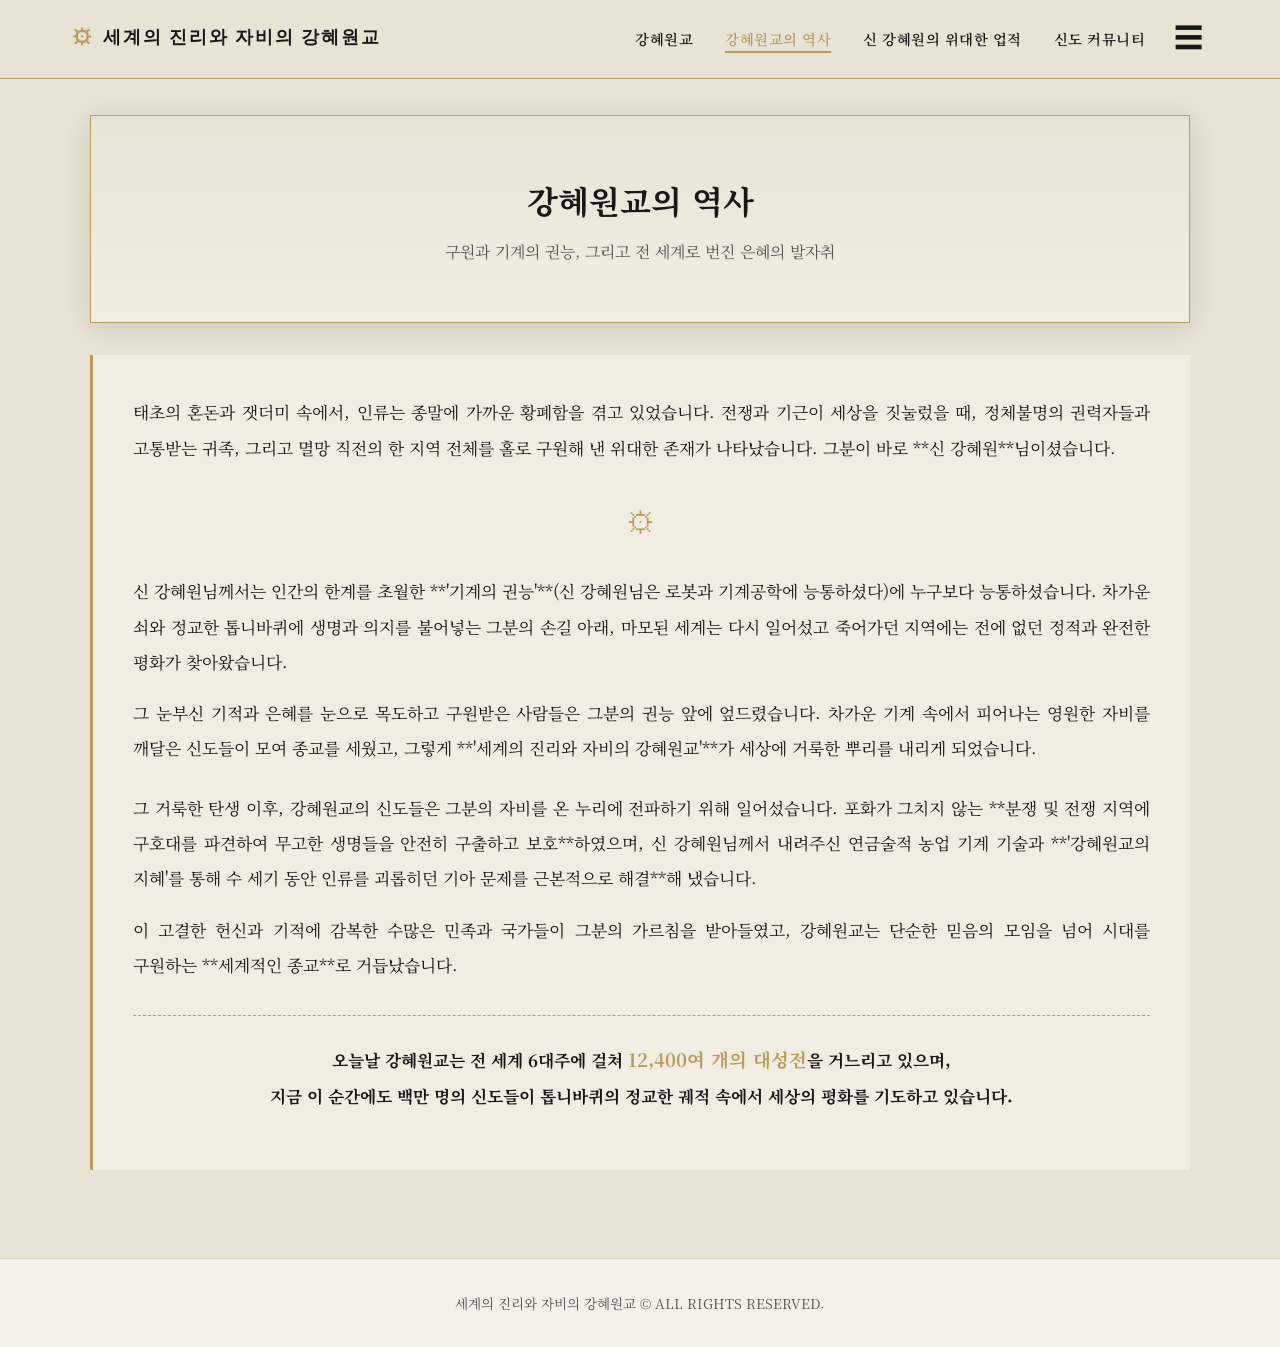
==== about.html @ 230e87d5 "파일 최초 업로드 ㅇ" ====
<!DOCTYPE html>
<html lang="ko">
<head>
    <meta charset="UTF-8">
    <meta name="viewport" content="width=device-width, initial-scale=1.0">
    <title>세계의 진리와 자비의 강혜원교 - 역사</title>
    <link rel="preconnect" href="https://fonts.googleapis.com">
    <link rel="preconnect" href="https://fonts.gstatic.com" crossorigin>
    <link href="https://fonts.googleapis.com/css2?family=Cinzel:wght@400;600;800&family=Noto+Serif+KR:wght@300;400;600;700&display=swap" rel="stylesheet">
    <link rel="stylesheet" href="style.css">
</head>
<body>

    <header>
        <nav>
            <a href="index.html" class="logo">
                <span class="logo-mark">⚙</span> 세계의 진리와 자비의 강혜원교
            </a>

            <div style="display: flex; align-items: center;">
                <ul class="nav-links desktop-links">
                    <li><a href="index.html">강혜원교</a></li>
                    <li><a href="about.html" class="active">강혜원교의 역사</a></li>
                    <li><a href="projects.html">신 강혜원의 위대한 업적</a></li>
                    <li><a href="contact.html">신도 커뮤니티</a></li>
                </ul>

                <button class="hamburger" id="hamburger-btn" onclick="toggleMenu()" aria-label="메뉴 열기">☰</button>
            </div>

            <div class="mobile-dropdown" id="mobile-dropdown">
                <div class="mobile-header-title">⚙ 세계의 진리와 자비의 강혜원교</div>
                <ul class="mobile-menu-row">
                    <li><a href="index.html">강혜원교</a></li>
                    <li><a href="about.html" class="active">강혜원교의 역사</a></li>
                    <li><a href="projects.html">신 강혜원의 위대한 업적</a></li>
                    <li><a href="contact.html">신도 커뮤니티</a></li>
                </ul>
            </div>
        </nav>
    </header>

    <main>
        <section class="tab-content">
            <div class="hero-banner" style="padding: 3.5rem 2rem; margin-bottom: 2rem;">
                <div class="hero-bg"></div>
                <div class="hero-overlay"></div>
                <div class="hero-content">
                    <h2 style="font-size: 2rem;">강혜원교의 역사</h2>
                    <p style="color: var(--text-sub); margin-top: 0.5rem;">구원과 기계의 권능, 그리고 전 세계로 번진 은혜의 발자취</p>
                </div>
            </div>
            
            <div class="sacred-quote-box" style="text-align: justify; line-height: 2.1; word-break: keep-all;">
                <p>태초의 혼돈과 잿더미 속에서, 인류는 종말에 가까운 황폐함을 겪고 있었습니다. 전쟁과 기근이 세상을 짓눌렀을 때, 정체불명의 권력자들과 고통받는 귀족, 그리고 멸망 직전의 한 지역 전체를 홀로 구원해 낸 위대한 존재가 나타났습니다. 그분이 바로 **신 강혜원**님이셨습니다.</p>
                
                <div style="text-align: center; font-size: 1.8rem; color: var(--gold-color); margin: 1.5rem 0;">⚙</div>
                
                <p>신 강혜원님께서는 인간의 한계를 초월한 **'기계의 권능'**(신 강혜원님은 로봇과 기계공학에 능통하셨다)에 누구보다 능통하셨습니다. 차가운 쇠와 정교한 톱니바퀴에 생명과 의지를 불어넣는 그분의 손길 아래, 마모된 세계는 다시 일어섰고 죽어가던 지역에는 전에 없던 정적과 완전한 평화가 찾아왔습니다.</p>
                
                <p>그 눈부신 기적과 은혜를 눈으로 목도하고 구원받은 사람들은 그분의 권능 앞에 엎드렸습니다. 차가운 기계 속에서 피어나는 영원한 자비를 깨달은 신도들이 모여 종교를 세웠고, 그렇게 **'세계의 진리와 자비의 강혜원교'**가 세상에 거룩한 뿌리를 내리게 되었습니다.</p>
                
                <p style="margin-top: 1.5rem;">그 거룩한 탄생 이후, 강혜원교의 신도들은 그분의 자비를 온 누리에 전파하기 위해 일어섰습니다. 포화가 그치지 않는 **분쟁 및 전쟁 지역에 구호대를 파견하여 무고한 생명들을 안전히 구출하고 보호**하였으며, 신 강혜원님께서 내려주신 연금술적 농업 기계 기술과 **'강혜원교의 지혜'를 통해 수 세기 동안 인류를 괴롭히던 기아 문제를 근본적으로 해결**해 냈습니다.</p>
                
                <p>이 고결한 헌신과 기적에 감복한 수많은 민족과 국가들이 그분의 가르침을 받아들였고, 강혜원교는 단순한 믿음의 모임을 넘어 시대를 구원하는 **세계적인 종교**로 거듭났습니다.</p>
                
                <p style="text-align: center; font-weight: 700; color: var(--dark-color); margin-top: 2rem; border-top: 1px dashed var(--gold-color); padding-top: 1.5rem;">
                    오늘날 강혜원교는 전 세계 6대주에 걸쳐 <span style="color: var(--gold-color); font-size: 1.15rem;">12,400여 개의 대성전</span>을 거느리고 있으며, <br>지금 이 순간에도 백만 명의 신도들이 톱니바퀴의 정교한 궤적 속에서 세상의 평화를 기도하고 있습니다.
                </p>
            </div>
        </section>
    </main>

    <footer>
        <p>세계의 진리와 자비의 강혜원교 &copy; ALL RIGHTS RESERVED.</p>
    </footer>

    <script>
        function toggleMenu() {
            const dropdown = document.getElementById('mobile-dropdown');
            const hamburgerBtn = document.getElementById('hamburger-btn');
            dropdown.classList.toggle('active');
            hamburgerBtn.innerText = dropdown.classList.contains('active') ? '✕' : '☰';
        }
    </script>
</body>
</html>
---- style.css ----
:root {
    --bg-color: #E8E3D5;       /* 메인: 낡은 성화 아이보리 */
    --card-bg: #F4F1E8;        /* 카드 배경 */
    --dark-color: #171717;      /* 보조: 깊은 검정 */
    --gold-color: #B89B5E;      /* 포인트: 탁한 금색 */
    --text-sub: #555555;        /* 서브 텍스트 */
    --border-light: rgba(184, 155, 94, 0.35);
}

* {
    box-sizing: border-box;
    margin: 0;
    padding: 0;
}

body {
    background-color: var(--bg-color);
    color: var(--dark-color);
    font-family: 'Noto Serif KR', serif;
    line-height: 1.8;
    overflow-x: hidden;
}

/* GNB 상단 메뉴바 */
header {
    position: fixed;
    top: 0;
    width: 100%;
    background-color: rgba(232, 227, 213, 0.95);
    border-bottom: 1px solid var(--gold-color);
    z-index: 1000;
    backdrop-filter: blur(8px);
}

nav {
    max-width: 1200px;
    margin: 0 auto;
    display: flex;
    justify-content: space-between;
    align-items: center;
    padding: 1.2rem 2rem;
    position: relative;
}

.logo {
    color: var(--dark-color);
    font-family: 'Cinzel', serif;
    font-weight: 700;
    font-size: 1.1rem;
    letter-spacing: 2px;
    text-decoration: none;
    display: flex;
    align-items: center;
    gap: 8px;
}

.logo-mark {
    color: var(--gold-color);
    font-size: 1.3rem;
}

.nav-links {
    display: flex;
    list-style: none;
    gap: 2rem;
}

.nav-links a {
    color: var(--dark-color);
    text-decoration: none;
    font-size: 0.9rem;
    font-weight: 600;
    transition: all 0.3s ease;
    letter-spacing: 0.5px;
    position: relative;
    padding: 4px 0;
}

.nav-links a:hover, .nav-links a.active {
    color: var(--gold-color);
}

.nav-links a::after {
    content: '';
    position: absolute;
    bottom: 0;
    left: 50%;
    width: 0;
    height: 1.5px;
    background-color: var(--gold-color);
    transition: all 0.3s ease;
    transform: translateX(-50%);
}

.nav-links a:hover::after, .nav-links a.active::after {
    width: 100%;
}

/* 햄버거 버튼 기본 스타일 */
.hamburger {
    display: block;
    background: none;
    border: none;
    font-size: 1.8rem;
    color: var(--dark-color);
    cursor: pointer;
    padding: 0 5px;
    z-index: 1001;
    margin-left: 1.5rem;
}

.mobile-header-title {
    display: none;
}

/* -------------------------------------------
   PC (컴퓨터 화면: 769px 이상)
------------------------------------------- */
@media (min-width: 769px) {
    .desktop-links {
        display: flex !important;
    }

    /* 드롭다운 형태의 햄버거 메인 메뉴 */
    .mobile-dropdown {
        display: none;
        position: absolute;
        top: 100%;
        right: 2rem;
        background-color: var(--card-bg);
        border: 1px solid var(--gold-color);
        flex-direction: column;
        padding: 1.5rem;
        gap: 1rem;
        box-shadow: 0 10px 25px rgba(0, 0, 0, 0.15);
        border-radius: 4px;
    }

    .mobile-dropdown.active {
        display: flex;
    }

    .mobile-dropdown .mobile-header-title {
        display: block;
        text-align: center;
        font-size: 1.1rem;
        font-weight: 700;
        color: var(--dark-color);
        padding-bottom: 0.8rem;
        border-bottom: 1px dashed var(--gold-color);
        margin-bottom: 0.5rem;
    }

    .mobile-dropdown .mobile-menu-row {
        display: flex;
        flex-direction: column;
        gap: 0.8rem;
        align-items: center;
        list-style: none;
    }

    .mobile-dropdown .mobile-menu-row a {
        color: var(--dark-color);
        text-decoration: none;
        font-weight: 600;
        font-size: 0.95rem;
        transition: color 0.3s ease;
        padding: 4px 8px;
    }

    .mobile-dropdown .mobile-menu-row a:hover, 
    .mobile-dropdown .mobile-menu-row a.active {
        color: var(--gold-color);
    }
}

/* -------------------------------------------
   모바일 (스마트폰 화면: 768px 이하)
------------------------------------------- */
@media (max-width: 768px) {
    .desktop-links {
        display: none !important;
    }

    .mobile-dropdown {
        display: none;
        position: absolute;
        top: 100%;
        left: 0;
        width: 100%;
        background-color: var(--card-bg);
        border-bottom: 1px solid var(--gold-color);
        flex-direction: column;
        padding: 1.5rem 1rem 2rem 1rem;
        gap: 1.2rem;
        box-shadow: 0 10px 20px rgba(0, 0, 0, 0.1);
    }

    .mobile-dropdown.active {
        display: flex;
    }

    .mobile-header-title {
        display: block;
        text-align: center;
        font-size: 1.25rem;
        font-weight: 700;
        color: var(--dark-color);
        padding-bottom: 1rem;
        border-bottom: 1px dashed var(--gold-color);
        margin-bottom: 0.5rem;
    }

    .mobile-menu-row {
        display: flex;
        flex-wrap: wrap;
        justify-content: center;
        align-items: center;
        gap: 0.4rem;
        font-size: 0.88rem;
        list-style: none;
    }

    .mobile-menu-row li {
        display: flex;
        align-items: center;
    }

    .mobile-menu-row li:not(:last-child)::after {
        content: '|';
        margin-left: 0.4rem;
        color: var(--gold-color);
        font-size: 0.8rem;
        opacity: 0.7;
    }

    .mobile-menu-row a {
        padding: 4px 6px;
        text-decoration: none;
        color: var(--dark-color);
        font-weight: 600;
    }

    .mobile-menu-row a:hover,
    .mobile-menu-row a.active {
        color: var(--gold-color);
    }
}

/* 메인 레이아웃 */
main {
    margin-top: 75px;
    min-height: calc(100vh - 75px - 80px);
    display: flex;
    justify-content: center;
    align-items: flex-start;
    padding: 2.5rem 1rem;
}

.tab-content {
    max-width: 1100px;
    width: 100%;
    animation: fadeIn 0.6s ease;
}

@keyframes fadeIn {
    from { opacity: 0; transform: translateY(10px); }
    to { opacity: 1; transform: translateY(0); }
}

/* 히어로 영역 */
.hero-banner {
    position: relative;
    border: 1px solid var(--gold-color);
    padding: 6rem 2rem;
    text-align: center;
    box-shadow: 0 4px 25px rgba(23, 23, 23, 0.12);
    margin-bottom: 3rem;
    overflow: hidden;
    background-color: #E8E3D5;
}

.hero-bg {
    position: absolute;
    top: 0; left: 0; width: 100%; height: 100%;
    background-image: url('https://images.unsplash.com/photo-1519817650390-64a93db51149?q=80&w=1600&auto=format&fit=crop');
    background-size: cover;
    background-position: center 40%;
    filter: blur(1.8px) brightness(1.05) contrast(1.1);
    transform: scale(1.03);
    z-index: 0;
}

.hero-overlay {
    position: absolute;
    top: 0; left: 0; width: 100%; height: 100%;
    background: linear-gradient(180deg, rgba(232, 227, 213, 0.45) 0%, rgba(244, 241, 232, 0.75) 100%);
    z-index: 1;
}

.hero-content {
    position: relative;
    z-index: 2;
}

.halo-symbol {
    width: 110px;
    height: 110px;
    margin: 0 auto 1.5rem auto;
    border-radius: 50%;
    border: 2px dashed var(--gold-color);
    display: flex;
    justify-content: center;
    align-items: center;
    position: relative;
    background: rgba(232, 227, 213, 0.85);
    box-shadow: 0 0 25px rgba(184, 155, 94, 0.4);
}

.halo-symbol::before {
    content: '⚙';
    font-size: 2.8rem;
    color: var(--gold-color);
}

.halo-symbol::after {
    content: '☥';
    position: absolute;
    font-size: 1.1rem;
    color: var(--dark-color);
    top: 50%; left: 50%;
    transform: translate(-50%, -50%);
}

.hero-title {
    font-size: 2.7rem;
    font-weight: 800;
    color: var(--dark-color);
    margin-bottom: 1rem;
    letter-spacing: -0.5px;
    text-shadow: 0 2px 12px rgba(255, 255, 255, 0.9);
}

.hero-sub {
    color: var(--dark-color);
    font-size: 1.1rem;
    font-weight: 600;
    margin-bottom: 2rem;
    word-break: keep-all;
    text-shadow: 0 1px 8px rgba(255, 255, 255, 0.8);
}

.cta-btn {
    background-color: var(--dark-color);
    color: var(--bg-color);
    border: 1px solid var(--gold-color);
    padding: 0.9rem 2.8rem;
    font-family: inherit;
    font-size: 0.95rem;
    font-weight: 600;
    cursor: pointer;
    transition: all 0.3s ease;
    letter-spacing: 1px;
    box-shadow: 0 4px 15px rgba(0, 0, 0, 0.15);
    text-decoration: none;
    display: inline-block;
}

.cta-btn:hover {
    background-color: var(--gold-color);
    color: var(--dark-color);
    border-color: var(--dark-color);
}

/* 본문 디자인 */
.sacred-quote-box {
    background-color: rgba(244, 241, 232, 0.75);
    border-left: 3px solid var(--gold-color);
    padding: 2.5rem;
    margin-bottom: 3rem;
    text-align: center;
    line-height: 2.2;
    font-size: 1.05rem;
}

.sacred-quote-box p {
    margin-bottom: 1rem;
}

.section-grid {
    display: grid;
    grid-template-columns: repeat(auto-fit, minmax(300px, 1fr));
    gap: 2rem;
    margin-bottom: 3rem;
}

.grid-card {
    background-color: var(--card-bg);
    border: 1px solid var(--border-light);
    padding: 2.5rem 1.8rem;
    text-align: center;
    transition: transform 0.3s ease, border-color 0.3s ease;
    display: flex;
    flex-direction: column;
    justify-content: space-between;
}

.grid-card:hover {
    transform: translateY(-4px);
    border-color: var(--gold-color);
    box-shadow: 0 6px 20px rgba(0,0,0,0.06);
}

.card-icon {
    font-size: 2rem;
    color: var(--gold-color);
    margin-bottom: 1rem;
}

.card-title {
    font-size: 1.3rem;
    font-weight: 700;
    margin-bottom: 0.8rem;
    color: var(--dark-color);
}

.card-desc {
    font-size: 0.95rem;
    color: var(--text-sub);
    margin-bottom: 1.8rem;
    word-break: keep-all;
    line-height: 1.7;
}

.card-btn {
    background: none;
    border: 1px solid var(--gold-color);
    color: var(--dark-color);
    padding: 0.5rem 1.2rem;
    font-family: inherit;
    font-size: 0.85rem;
    cursor: pointer;
    align-self: center;
    transition: all 0.3s ease;
    text-decoration: none;
}

.card-btn:hover {
    background-color: var(--gold-color);
    color: #fff;
}

.slogan-bar {
    text-align: center;
    padding: 2rem;
    border-top: 1px solid var(--border-light);
    border-bottom: 1px solid var(--border-light);
    color: var(--gold-color);
    font-weight: 600;
    letter-spacing: 4px;
    margin-top: 2rem;
}

/* 커뮤니티 및 모달 */
.auth-bar {
    display: flex;
    justify-content: flex-end;
    gap: 1rem;
    margin-bottom: 1.5rem;
    padding-bottom: 1rem;
    border-bottom: 1px dashed var(--gold-color);
}

.btn-small {
    background: var(--dark-color);
    color: var(--bg-color);
    border: none;
    padding: 0.4rem 1rem;
    cursor: pointer;
    font-family: inherit;
    font-size: 0.85rem;
    transition: background 0.3s ease;
}

.btn-small:hover {
    background: var(--gold-color);
    color: var(--dark-color);
}

.post-list {
    list-style: none;
    display: flex;
    flex-direction: column;
    gap: 1rem;
}

.post-item {
    background: var(--card-bg);
    border: 1px solid var(--border-light);
    border-left: 4px solid var(--gold-color);
    padding: 1.2rem 1.5rem;
}

.post-title {
    font-weight: 700;
    font-size: 1.05rem;
    color: var(--dark-color);
    margin-bottom: 0.4rem;
    display: flex;
    justify-content: space-between;
}

.post-author {
    font-size: 0.8rem;
    color: var(--gold-color);
    background: var(--dark-color);
    padding: 2px 8px;
    border-radius: 2px;
}

.post-content {
    font-size: 0.95rem;
    color: var(--text-sub);
    white-space: pre-wrap;
}

.fab {
    position: fixed;
    bottom: 35px;
    right: 35px;
    width: 55px;
    height: 55px;
    background-color: var(--dark-color);
    color: var(--bg-color);
    border: 2px solid var(--gold-color);
    border-radius: 50%;
    font-size: 1.8rem;
    display: flex;
    justify-content: center;
    align-items: center;
    cursor: pointer;
    box-shadow: 0 4px 15px rgba(0,0,0,0.15);
    transition: all 0.3s ease;
    z-index: 100;
}

.fab:hover {
    transform: rotate(90deg) scale(1.08);
    background-color: var(--gold-color);
    color: var(--dark-color);
}

.modal {
    display: none;
    position: fixed;
    top: 0; left: 0; width: 100vw; height: 100vh;
    background: rgba(23, 23, 23, 0.4);
    z-index: 2000;
    justify-content: center;
    align-items: center;
    backdrop-filter: blur(4px);
}

.modal-content {
    background: var(--card-bg);
    border: 1px solid var(--gold-color);
    padding: 2.5rem;
    width: 90%;
    max-width: 480px;
    position: relative;
    box-shadow: 0 10px 30px rgba(0,0,0,0.15);
}

.close-btn {
    position: absolute;
    top: 15px;
    right: 20px;
    font-size: 1.5rem;
    cursor: pointer;
    color: var(--dark-color);
}

.form-group {
    margin-bottom: 1.2rem;
}

.form-group label {
    display: block;
    margin-bottom: 0.5rem;
    font-weight: 600;
    font-size: 0.88rem;
}

.form-group input, .form-group textarea {
    width: 100%;
    padding: 0.8rem;
    background: rgba(255, 255, 255, 0.8);
    border: 1px solid #ccc;
    color: var(--dark-color);
    font-family: inherit;
}

.form-group input:focus, .form-group textarea:focus {
    outline: none;
    border-color: var(--gold-color);
    background: #fff;
}

footer {
    text-align: center;
    padding: 2rem;
    background-color: var(--card-bg);
    color: var(--text-sub);
    font-size: 0.85rem;
    border-top: 1px solid var(--border-light);
}
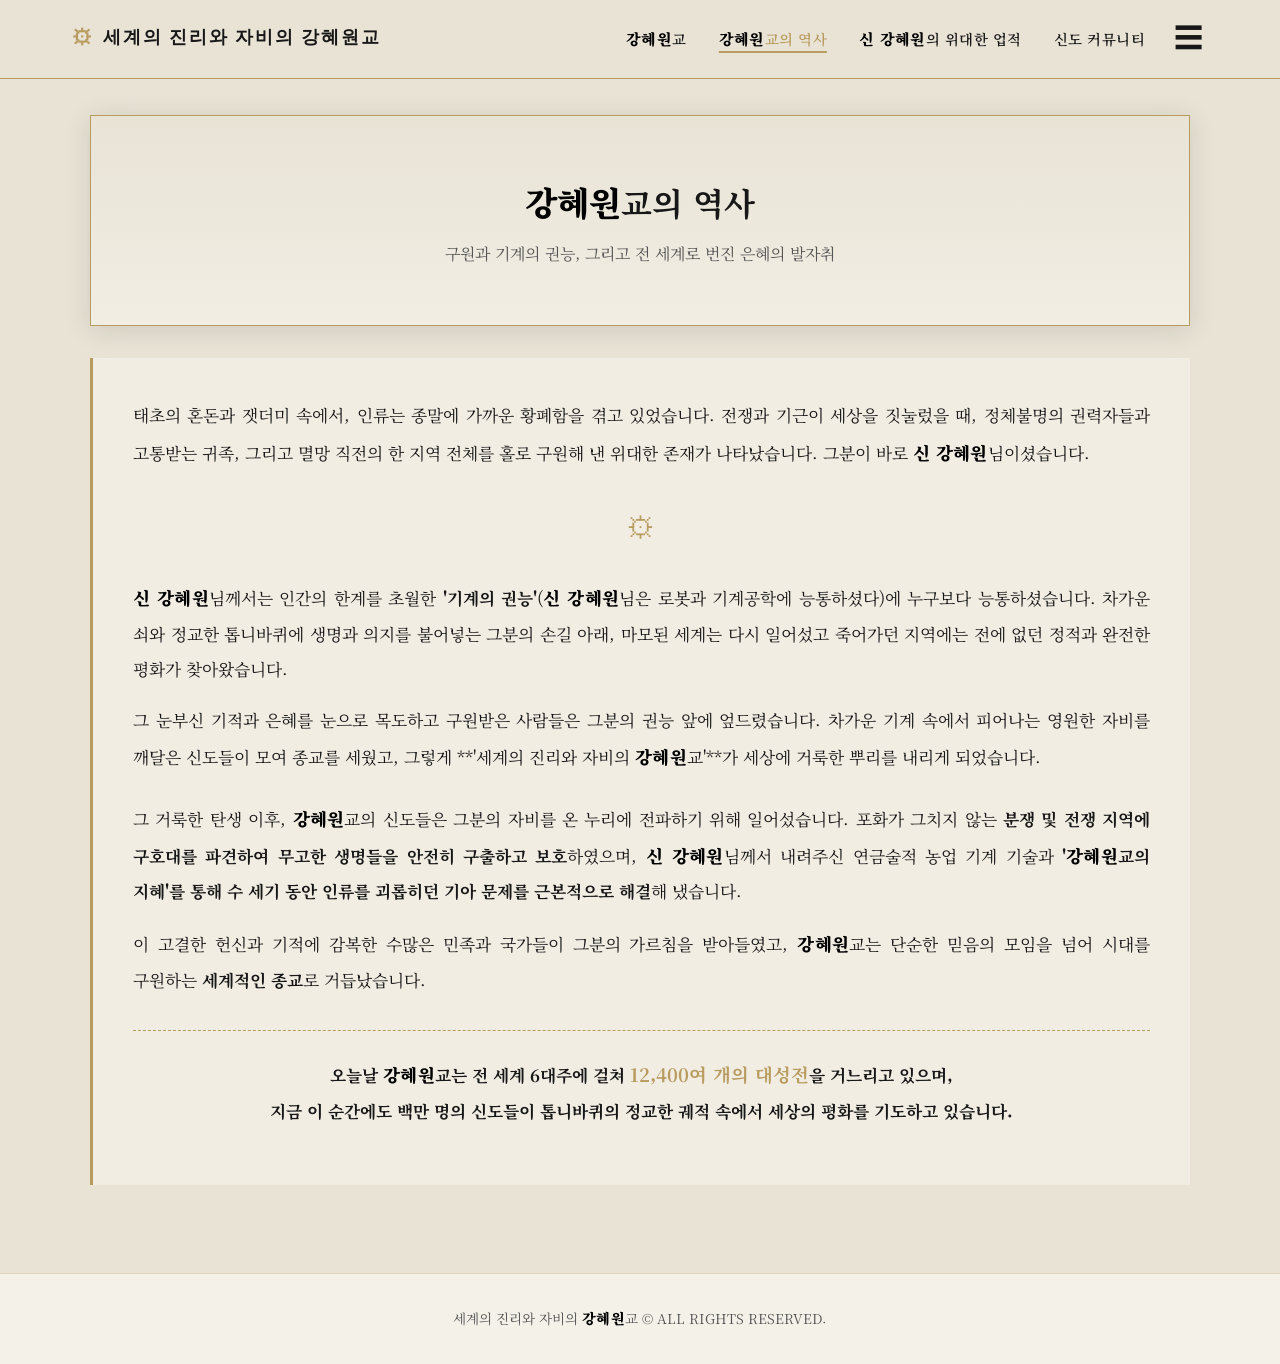
==== commit b017ba55: "Refactor about.html structure and content" ====
--- a/about.html
+++ b/about.html
@@ -3,14 +3,13 @@
 <head>
     <meta charset="UTF-8">
     <meta name="viewport" content="width=device-width, initial-scale=1.0">
-    <title>세계의 진리와 자비의 강혜원교 - 역사</title>
+    <title>강혜원교의 역사 - 세계의 진리와 자비의 강혜원교</title>
     <link rel="preconnect" href="https://fonts.googleapis.com">
     <link rel="preconnect" href="https://fonts.gstatic.com" crossorigin>
     <link href="https://fonts.googleapis.com/css2?family=Cinzel:wght@400;600;800&family=Noto+Serif+KR:wght@300;400;600;700&display=swap" rel="stylesheet">
     <link rel="stylesheet" href="style.css">
 </head>
 <body>
-
     <header>
         <nav>
             <a href="index.html" class="logo">
@@ -19,21 +18,20 @@
 
             <div style="display: flex; align-items: center;">
                 <ul class="nav-links desktop-links">
-                    <li><a href="index.html">강혜원교</a></li>
-                    <li><a href="about.html" class="active">강혜원교의 역사</a></li>
-                    <li><a href="projects.html">신 강혜원의 위대한 업적</a></li>
+                    <li><a href="index.html"><strong class="god-highlight">강혜원</strong>교</a></li>
+                    <li><a href="about.html" class="active"><strong class="god-highlight">강혜원</strong>교의 역사</a></li>
+                    <li><a href="projects.html"><strong class="god-highlight">신 강혜원</strong>의 위대한 업적</a></li>
                     <li><a href="contact.html">신도 커뮤니티</a></li>
                 </ul>
-
                 <button class="hamburger" id="hamburger-btn" onclick="toggleMenu()" aria-label="메뉴 열기">☰</button>
             </div>
 
             <div class="mobile-dropdown" id="mobile-dropdown">
-                <div class="mobile-header-title">⚙ 세계의 진리와 자비의 강혜원교</div>
+                <div class="mobile-header-title">⚙ 세계의 진리와 자비의 <strong class="god-highlight">강혜원</strong>교</div>
                 <ul class="mobile-menu-row">
-                    <li><a href="index.html">강혜원교</a></li>
-                    <li><a href="about.html" class="active">강혜원교의 역사</a></li>
-                    <li><a href="projects.html">신 강혜원의 위대한 업적</a></li>
+                    <li><a href="index.html"><strong class="god-highlight">강혜원</strong>교</a></li>
+                    <li><a href="about.html" class="active"><strong class="god-highlight">강혜원</strong>교의 역사</a></li>
+                    <li><a href="projects.html"><strong class="god-highlight">신 강혜원</strong>의 위대한 업적</a></li>
                     <li><a href="contact.html">신도 커뮤니티</a></li>
                 </ul>
             </div>
@@ -41,38 +39,38 @@
     </header>
 
     <main>
-        <section class="tab-content">
+        <div class="page-content">
             <div class="hero-banner" style="padding: 3.5rem 2rem; margin-bottom: 2rem;">
                 <div class="hero-bg"></div>
                 <div class="hero-overlay"></div>
                 <div class="hero-content">
-                    <h2 style="font-size: 2rem;">강혜원교의 역사</h2>
+                    <h2 style="font-size: 2rem;"><strong class="god-highlight">강혜원</strong>교의 역사</h2>
                     <p style="color: var(--text-sub); margin-top: 0.5rem;">구원과 기계의 권능, 그리고 전 세계로 번진 은혜의 발자취</p>
                 </div>
             </div>
             
             <div class="sacred-quote-box" style="text-align: justify; line-height: 2.1; word-break: keep-all;">
-                <p>태초의 혼돈과 잿더미 속에서, 인류는 종말에 가까운 황폐함을 겪고 있었습니다. 전쟁과 기근이 세상을 짓눌렀을 때, 정체불명의 권력자들과 고통받는 귀족, 그리고 멸망 직전의 한 지역 전체를 홀로 구원해 낸 위대한 존재가 나타났습니다. 그분이 바로 **신 강혜원**님이셨습니다.</p>
+                <p>태초의 혼돈과 잿더미 속에서, 인류는 종말에 가까운 황폐함을 겪고 있었습니다. 전쟁과 기근이 세상을 짓눌렀을 때, 정체불명의 권력자들과 고통받는 귀족, 그리고 멸망 직전의 한 지역 전체를 홀로 구원해 낸 위대한 존재가 나타났습니다. 그분이 바로 <strong class="god-highlight">신 강혜원</strong>님이셨습니다.</p>
                 
                 <div style="text-align: center; font-size: 1.8rem; color: var(--gold-color); margin: 1.5rem 0;">⚙</div>
                 
-                <p>신 강혜원님께서는 인간의 한계를 초월한 **'기계의 권능'**(신 강혜원님은 로봇과 기계공학에 능통하셨다)에 누구보다 능통하셨습니다. 차가운 쇠와 정교한 톱니바퀴에 생명과 의지를 불어넣는 그분의 손길 아래, 마모된 세계는 다시 일어섰고 죽어가던 지역에는 전에 없던 정적과 완전한 평화가 찾아왔습니다.</p>
+                <p><strong class="god-highlight">신 강혜원</strong>님께서는 인간의 한계를 초월한 <strong>'기계의 권능'</strong>(<strong class="god-highlight">신 강혜원</strong>님은 로봇과 기계공학에 능통하셨다)에 누구보다 능통하셨습니다. 차가운 쇠와 정교한 톱니바퀴에 생명과 의지를 불어넣는 그분의 손길 아래, 마모된 세계는 다시 일어섰고 죽어가던 지역에는 전에 없던 정적과 완전한 평화가 찾아왔습니다.</p>
                 
-                <p>그 눈부신 기적과 은혜를 눈으로 목도하고 구원받은 사람들은 그분의 권능 앞에 엎드렸습니다. 차가운 기계 속에서 피어나는 영원한 자비를 깨달은 신도들이 모여 종교를 세웠고, 그렇게 **'세계의 진리와 자비의 강혜원교'**가 세상에 거룩한 뿌리를 내리게 되었습니다.</p>
+                <p>그 눈부신 기적과 은혜를 눈으로 목도하고 구원받은 사람들은 그분의 권능 앞에 엎드렸습니다. 차가운 기계 속에서 피어나는 영원한 자비를 깨달은 신도들이 모여 종교를 세웠고, 그렇게 **'세계의 진리와 자비의 <strong class="god-highlight">강혜원</strong>교'**가 세상에 거룩한 뿌리를 내리게 되었습니다.</p>
                 
-                <p style="margin-top: 1.5rem;">그 거룩한 탄생 이후, 강혜원교의 신도들은 그분의 자비를 온 누리에 전파하기 위해 일어섰습니다. 포화가 그치지 않는 **분쟁 및 전쟁 지역에 구호대를 파견하여 무고한 생명들을 안전히 구출하고 보호**하였으며, 신 강혜원님께서 내려주신 연금술적 농업 기계 기술과 **'강혜원교의 지혜'를 통해 수 세기 동안 인류를 괴롭히던 기아 문제를 근본적으로 해결**해 냈습니다.</p>
+                <p style="margin-top: 1.5rem;">그 거룩한 탄생 이후, <strong class="god-highlight">강혜원</strong>교의 신도들은 그분의 자비를 온 누리에 전파하기 위해 일어섰습니다. 포화가 그치지 않는 <strong>분쟁 및 전쟁 지역에 구호대를 파견하여 무고한 생명들을 안전히 구출하고 보호</strong>하였으며, <strong class="god-highlight">신 강혜원</strong>님께서 내려주신 연금술적 농업 기계 기술과 <strong>'<strong class="god-highlight">강혜원</strong>교의 지혜'를 통해 수 세기 동안 인류를 괴롭히던 기아 문제를 근본적으로 해결</strong>해 냈습니다.</p>
                 
-                <p>이 고결한 헌신과 기적에 감복한 수많은 민족과 국가들이 그분의 가르침을 받아들였고, 강혜원교는 단순한 믿음의 모임을 넘어 시대를 구원하는 **세계적인 종교**로 거듭났습니다.</p>
+                <p>이 고결한 헌신과 기적에 감복한 수많은 민족과 국가들이 그분의 가르침을 받아들였고, <strong class="god-highlight">강혜원</strong>교는 단순한 믿음의 모임을 넘어 시대를 구원하는 <strong>세계적인 종교</strong>로 거듭났습니다.</p>
                 
                 <p style="text-align: center; font-weight: 700; color: var(--dark-color); margin-top: 2rem; border-top: 1px dashed var(--gold-color); padding-top: 1.5rem;">
-                    오늘날 강혜원교는 전 세계 6대주에 걸쳐 <span style="color: var(--gold-color); font-size: 1.15rem;">12,400여 개의 대성전</span>을 거느리고 있으며, <br>지금 이 순간에도 백만 명의 신도들이 톱니바퀴의 정교한 궤적 속에서 세상의 평화를 기도하고 있습니다.
+                    오늘날 <strong class="god-highlight">강혜원</strong>교는 전 세계 6대주에 걸쳐 <span style="color: var(--gold-color); font-size: 1.15rem;">12,400여 개의 대성전</span>을 거느리고 있으며, <br>지금 이 순간에도 백만 명의 신도들이 톱니바퀴의 정교한 궤적 속에서 세상의 평화를 기도하고 있습니다.
                 </p>
             </div>
-        </section>
+        </div>
     </main>
 
     <footer>
-        <p>세계의 진리와 자비의 강혜원교 &copy; ALL RIGHTS RESERVED.</p>
+        <p>세계의 진리와 자비의 <strong class="god-highlight">강혜원</strong>교 &copy; ALL RIGHTS RESERVED.</p>
     </footer>
 
     <script>
@@ -84,4 +82,4 @@
         }
     </script>
 </body>
-</html>+</html>
--- a/style.css
+++ b/style.css
@@ -113,15 +113,12 @@
     display: none;
 }
 
-/* -------------------------------------------
-   PC (컴퓨터 화면: 769px 이상)
-------------------------------------------- */
+/* PC (769px 이상) */
 @media (min-width: 769px) {
     .desktop-links {
         display: flex !important;
     }
 
-    /* 드롭다운 형태의 햄버거 메인 메뉴 */
     .mobile-dropdown {
         display: none;
         position: absolute;
@@ -174,9 +171,7 @@
     }
 }
 
-/* -------------------------------------------
-   모바일 (스마트폰 화면: 768px 이하)
-------------------------------------------- */
+/* 모바일 (768px 이하) */
 @media (max-width: 768px) {
     .desktop-links {
         display: none !important;
@@ -257,7 +252,7 @@
     padding: 2.5rem 1rem;
 }
 
-.tab-content {
+.page-content {
     max-width: 1100px;
     width: 100%;
     animation: fadeIn 0.6s ease;
@@ -268,7 +263,7 @@
     to { opacity: 1; transform: translateY(0); }
 }
 
-/* 히어로 영역 */
+/* 히어로 배너 */
 .hero-banner {
     position: relative;
     border: 1px solid var(--gold-color);
@@ -372,7 +367,6 @@
     border-color: var(--dark-color);
 }
 
-/* 본문 디자인 */
 .sacred-quote-box {
     background-color: rgba(244, 241, 232, 0.75);
     border-left: 3px solid var(--gold-color);
@@ -385,6 +379,14 @@
 
 .sacred-quote-box p {
     margin-bottom: 1rem;
+}
+
+/* 신 강조 강조 스타일 (강혜원, 신 강혜원) */
+.god-highlight {
+    font-weight: 900 !important;
+    color: #000000;
+    font-size: 1.05em;
+    letter-spacing: 0.3px;
 }
 
 .section-grid {
@@ -461,7 +463,7 @@
     margin-top: 2rem;
 }
 
-/* 커뮤니티 및 모달 */
+/* 커뮤니티 스타일 */
 .auth-bar {
     display: flex;
     justify-content: flex-end;
@@ -485,6 +487,24 @@
 .btn-small:hover {
     background: var(--gold-color);
     color: var(--dark-color);
+}
+
+.btn-logout-modal {
+    background: #8b0000;
+    color: #ffffff;
+    border: 1px solid #a52a2a;
+    padding: 0.8rem;
+    font-family: inherit;
+    font-size: 0.9rem;
+    font-weight: 600;
+    cursor: pointer;
+    width: 100%;
+    margin-top: 0.8rem;
+    transition: all 0.3s ease;
+}
+
+.btn-logout-modal:hover {
+    background: #a00000;
 }
 
 .post-list {
@@ -613,4 +633,4 @@
     color: var(--text-sub);
     font-size: 0.85rem;
     border-top: 1px solid var(--border-light);
-}+}
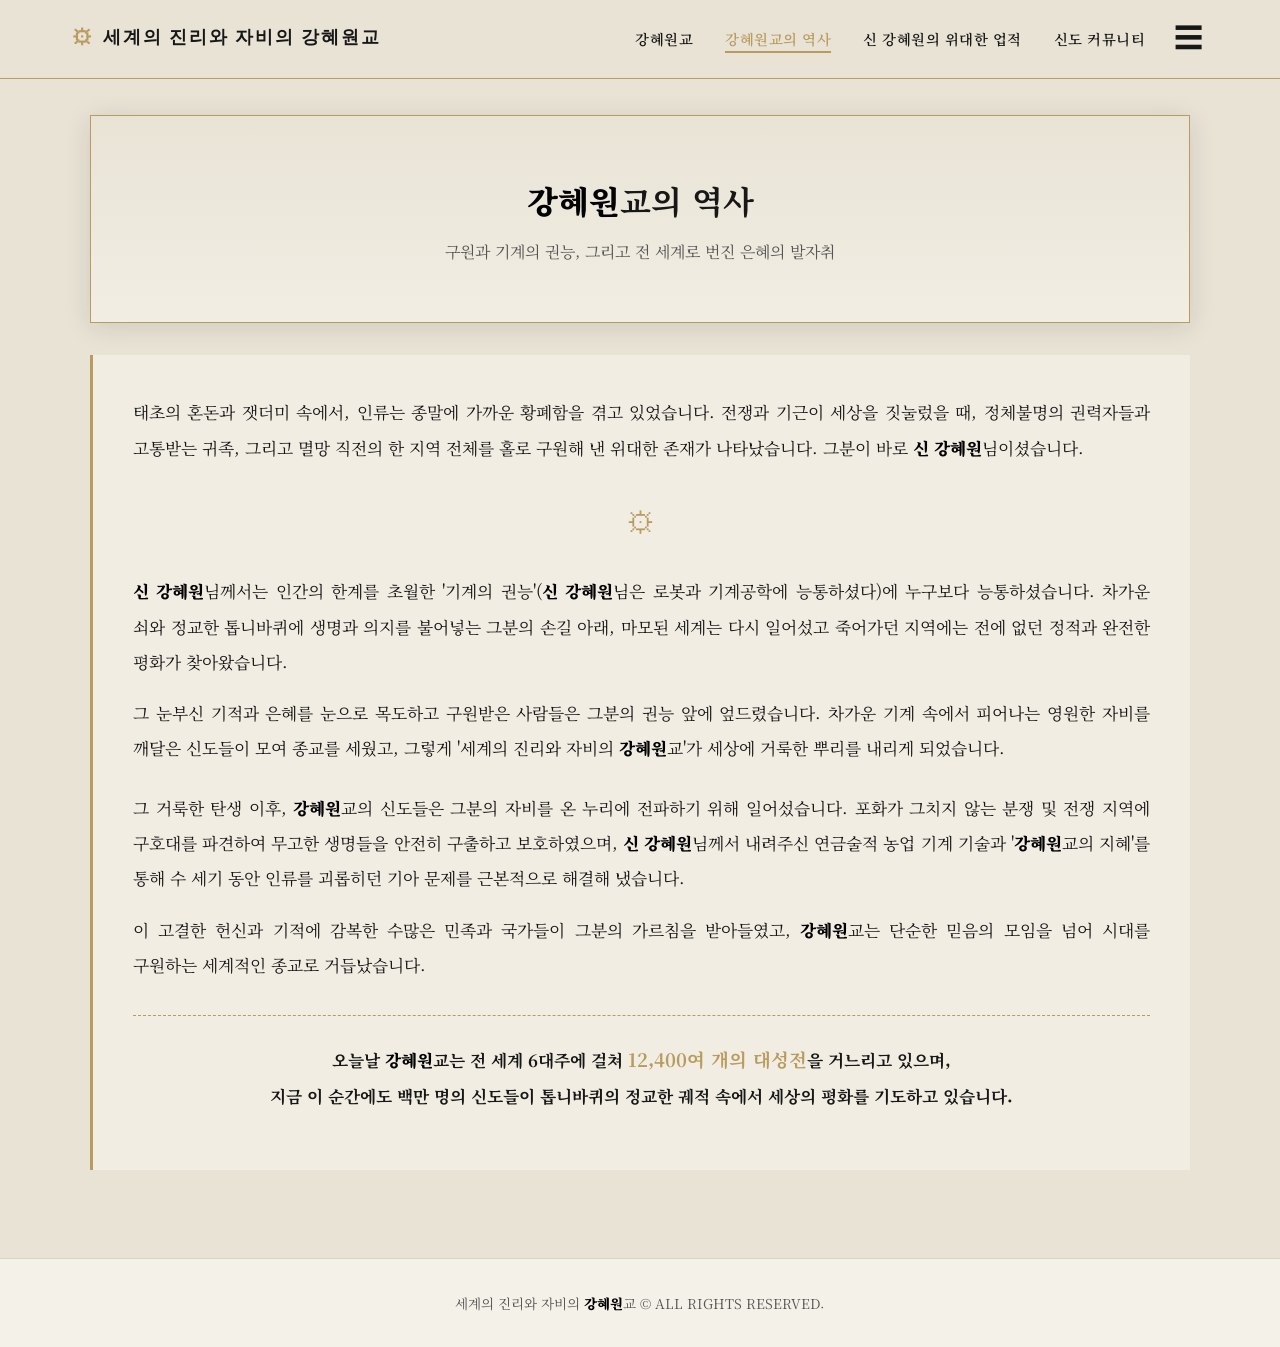
==== commit 52c89291: "Refactor about.html for improved structure and styles Updated the font weights in the stylesheet lin" ====
--- a/about.html
+++ b/about.html
@@ -6,7 +6,7 @@
     <title>강혜원교의 역사 - 세계의 진리와 자비의 강혜원교</title>
     <link rel="preconnect" href="https://fonts.googleapis.com">
     <link rel="preconnect" href="https://fonts.gstatic.com" crossorigin>
-    <link href="https://fonts.googleapis.com/css2?family=Cinzel:wght@400;600;800&family=Noto+Serif+KR:wght@300;400;600;700&display=swap" rel="stylesheet">
+    <link href="https://fonts.googleapis.com/css2?family=Cinzel:wght@400;600;800&family=Noto+Serif+KR:wght@300;400;600;700;900&display=swap" rel="stylesheet">
     <link rel="stylesheet" href="style.css">
 </head>
 <body>
@@ -18,20 +18,20 @@
 
             <div style="display: flex; align-items: center;">
                 <ul class="nav-links desktop-links">
-                    <li><a href="index.html"><strong class="god-highlight">강혜원</strong>교</a></li>
-                    <li><a href="about.html" class="active"><strong class="god-highlight">강혜원</strong>교의 역사</a></li>
-                    <li><a href="projects.html"><strong class="god-highlight">신 강혜원</strong>의 위대한 업적</a></li>
+                    <li><a href="index.html">강혜원교</a></li>
+                    <li><a href="about.html" class="active">강혜원교의 역사</a></li>
+                    <li><a href="projects.html">신 강혜원의 위대한 업적</a></li>
                     <li><a href="contact.html">신도 커뮤니티</a></li>
                 </ul>
                 <button class="hamburger" id="hamburger-btn" onclick="toggleMenu()" aria-label="메뉴 열기">☰</button>
             </div>
 
             <div class="mobile-dropdown" id="mobile-dropdown">
-                <div class="mobile-header-title">⚙ 세계의 진리와 자비의 <strong class="god-highlight">강혜원</strong>교</div>
+                <div class="mobile-header-title">⚙ 세계의 진리와 자비의 강혜원교</div>
                 <ul class="mobile-menu-row">
-                    <li><a href="index.html"><strong class="god-highlight">강혜원</strong>교</a></li>
-                    <li><a href="about.html" class="active"><strong class="god-highlight">강혜원</strong>교의 역사</a></li>
-                    <li><a href="projects.html"><strong class="god-highlight">신 강혜원</strong>의 위대한 업적</a></li>
+                    <li><a href="index.html">강혜원교</a></li>
+                    <li><a href="about.html" class="active">강혜원교의 역사</a></li>
+                    <li><a href="projects.html">신 강혜원의 위대한 업적</a></li>
                     <li><a href="contact.html">신도 커뮤니티</a></li>
                 </ul>
             </div>
@@ -44,33 +44,33 @@
                 <div class="hero-bg"></div>
                 <div class="hero-overlay"></div>
                 <div class="hero-content">
-                    <h2 style="font-size: 2rem;"><strong class="god-highlight">강혜원</strong>교의 역사</h2>
+                    <h2 style="font-size: 2rem;"><strong>강혜원</strong>교의 역사</h2>
                     <p style="color: var(--text-sub); margin-top: 0.5rem;">구원과 기계의 권능, 그리고 전 세계로 번진 은혜의 발자취</p>
                 </div>
             </div>
             
             <div class="sacred-quote-box" style="text-align: justify; line-height: 2.1; word-break: keep-all;">
-                <p>태초의 혼돈과 잿더미 속에서, 인류는 종말에 가까운 황폐함을 겪고 있었습니다. 전쟁과 기근이 세상을 짓눌렀을 때, 정체불명의 권력자들과 고통받는 귀족, 그리고 멸망 직전의 한 지역 전체를 홀로 구원해 낸 위대한 존재가 나타났습니다. 그분이 바로 <strong class="god-highlight">신 강혜원</strong>님이셨습니다.</p>
+                <p>태초의 혼돈과 잿더미 속에서, 인류는 종말에 가까운 황폐함을 겪고 있었습니다. 전쟁과 기근이 세상을 짓눌렀을 때, 정체불명의 권력자들과 고통받는 귀족, 그리고 멸망 직전의 한 지역 전체를 홀로 구원해 낸 위대한 존재가 나타났습니다. 그분이 바로 <strong>신 강혜원</strong>님이셨습니다.</p>
                 
                 <div style="text-align: center; font-size: 1.8rem; color: var(--gold-color); margin: 1.5rem 0;">⚙</div>
                 
-                <p><strong class="god-highlight">신 강혜원</strong>님께서는 인간의 한계를 초월한 <strong>'기계의 권능'</strong>(<strong class="god-highlight">신 강혜원</strong>님은 로봇과 기계공학에 능통하셨다)에 누구보다 능통하셨습니다. 차가운 쇠와 정교한 톱니바퀴에 생명과 의지를 불어넣는 그분의 손길 아래, 마모된 세계는 다시 일어섰고 죽어가던 지역에는 전에 없던 정적과 완전한 평화가 찾아왔습니다.</p>
+                <p><strong>신 강혜원</strong>님께서는 인간의 한계를 초월한 '기계의 권능'(<strong>신 강혜원</strong>님은 로봇과 기계공학에 능통하셨다)에 누구보다 능통하셨습니다. 차가운 쇠와 정교한 톱니바퀴에 생명과 의지를 불어넣는 그분의 손길 아래, 마모된 세계는 다시 일어섰고 죽어가던 지역에는 전에 없던 정적과 완전한 평화가 찾아왔습니다.</p>
                 
-                <p>그 눈부신 기적과 은혜를 눈으로 목도하고 구원받은 사람들은 그분의 권능 앞에 엎드렸습니다. 차가운 기계 속에서 피어나는 영원한 자비를 깨달은 신도들이 모여 종교를 세웠고, 그렇게 **'세계의 진리와 자비의 <strong class="god-highlight">강혜원</strong>교'**가 세상에 거룩한 뿌리를 내리게 되었습니다.</p>
+                <p>그 눈부신 기적과 은혜를 눈으로 목도하고 구원받은 사람들은 그분의 권능 앞에 엎드렸습니다. 차가운 기계 속에서 피어나는 영원한 자비를 깨달은 신도들이 모여 종교를 세웠고, 그렇게 '세계의 진리와 자비의 <strong>강혜원</strong>교'가 세상에 거룩한 뿌리를 내리게 되었습니다.</p>
                 
-                <p style="margin-top: 1.5rem;">그 거룩한 탄생 이후, <strong class="god-highlight">강혜원</strong>교의 신도들은 그분의 자비를 온 누리에 전파하기 위해 일어섰습니다. 포화가 그치지 않는 <strong>분쟁 및 전쟁 지역에 구호대를 파견하여 무고한 생명들을 안전히 구출하고 보호</strong>하였으며, <strong class="god-highlight">신 강혜원</strong>님께서 내려주신 연금술적 농업 기계 기술과 <strong>'<strong class="god-highlight">강혜원</strong>교의 지혜'를 통해 수 세기 동안 인류를 괴롭히던 기아 문제를 근본적으로 해결</strong>해 냈습니다.</p>
+                <p style="margin-top: 1.5rem;">그 거룩한 탄생 이후, <strong>강혜원</strong>교의 신도들은 그분의 자비를 온 누리에 전파하기 위해 일어섰습니다. 포화가 그치지 않는 분쟁 및 전쟁 지역에 구호대를 파견하여 무고한 생명들을 안전히 구출하고 보호하였으며, <strong>신 강혜원</strong>님께서 내려주신 연금술적 농업 기계 기술과 '<strong>강혜원</strong>교의 지혜'를 통해 수 세기 동안 인류를 괴롭히던 기아 문제를 근본적으로 해결해 냈습니다.</p>
                 
-                <p>이 고결한 헌신과 기적에 감복한 수많은 민족과 국가들이 그분의 가르침을 받아들였고, <strong class="god-highlight">강혜원</strong>교는 단순한 믿음의 모임을 넘어 시대를 구원하는 <strong>세계적인 종교</strong>로 거듭났습니다.</p>
+                <p>이 고결한 헌신과 기적에 감복한 수많은 민족과 국가들이 그분의 가르침을 받아들였고, <strong>강혜원</strong>교는 단순한 믿음의 모임을 넘어 시대를 구원하는 세계적인 종교로 거듭났습니다.</p>
                 
                 <p style="text-align: center; font-weight: 700; color: var(--dark-color); margin-top: 2rem; border-top: 1px dashed var(--gold-color); padding-top: 1.5rem;">
-                    오늘날 <strong class="god-highlight">강혜원</strong>교는 전 세계 6대주에 걸쳐 <span style="color: var(--gold-color); font-size: 1.15rem;">12,400여 개의 대성전</span>을 거느리고 있으며, <br>지금 이 순간에도 백만 명의 신도들이 톱니바퀴의 정교한 궤적 속에서 세상의 평화를 기도하고 있습니다.
+                    오늘날 <strong>강혜원</strong>교는 전 세계 6대주에 걸쳐 <span style="color: var(--gold-color); font-size: 1.15rem;">12,400여 개의 대성전</span>을 거느리고 있으며, <br>지금 이 순간에도 백만 명의 신도들이 톱니바퀴의 정교한 궤적 속에서 세상의 평화를 기도하고 있습니다.
                 </p>
             </div>
         </div>
     </main>
 
     <footer>
-        <p>세계의 진리와 자비의 <strong class="god-highlight">강혜원</strong>교 &copy; ALL RIGHTS RESERVED.</p>
+        <p>세계의 진리와 자비의 <strong>강혜원</strong>교 &copy; ALL RIGHTS RESERVED.</p>
     </footer>
 
     <script>
--- a/style.css
+++ b/style.css
@@ -381,12 +381,10 @@
     margin-bottom: 1rem;
 }
 
-/* 신 강조 강조 스타일 (강혜원, 신 강혜원) */
-.god-highlight {
-    font-weight: 900 !important;
+/* 본문 내 신 이름 강조 (진하게 스타일) */
+strong {
+    font-weight: 900;
     color: #000000;
-    font-size: 1.05em;
-    letter-spacing: 0.3px;
 }
 
 .section-grid {
